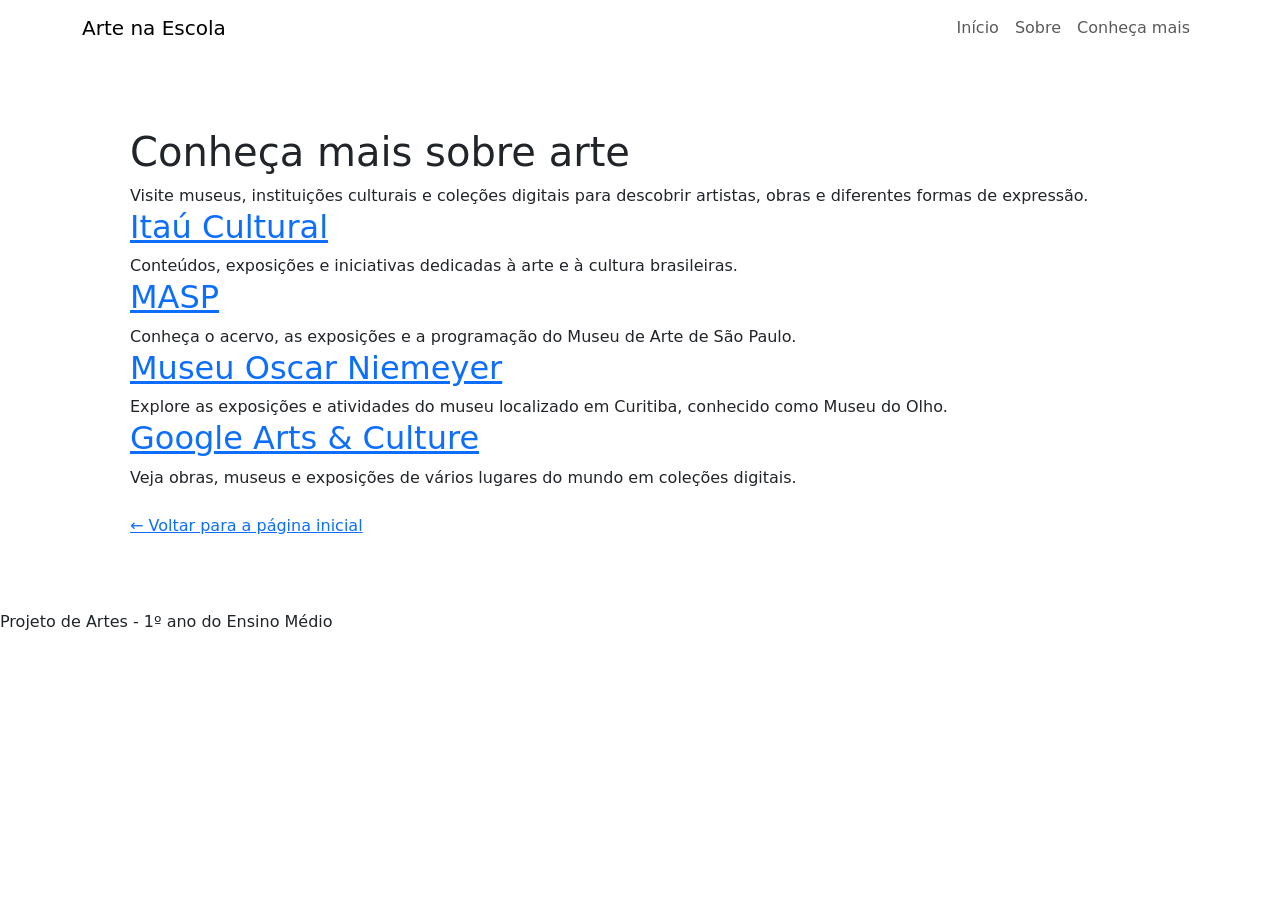
==== conheca-mais.html @ d9e35015 "Add files via upload" ====
<!doctype html>
<html lang="pt-BR">
<head>
  <meta charset="utf-8">
  <meta name="viewport" content="width=device-width, initial-scale=1">
  <title>Conheça mais | Arte na Escola</title>
  <link href="https://cdn.jsdelivr.net/npm/bootstrap@5.3.3/dist/css/bootstrap.min.css" rel="stylesheet">
  <link href="css/estilo.css" rel="stylesheet">
</head>
<body>
  <nav class="navbar navbar-expand-lg">
    <div class="container">
      <a class="navbar-brand" href="index.html">Arte na Escola</a>
      <button class="navbar-toggler" type="button" data-bs-toggle="collapse" data-bs-target="#menu" aria-controls="menu" aria-expanded="false" aria-label="Abrir menu">
        <span class="navbar-toggler-icon"></span>
      </button>
      <div class="collapse navbar-collapse" id="menu">
        <ul class="navbar-nav ms-auto">
          <li class="nav-item"><a class="nav-link" href="index.html">Início</a></li>
          <li class="nav-item"><a class="nav-link" href="sobre.html">Sobre</a></li>
          <li class="nav-item"><a class="nav-link" href="conheca-mais.html" aria-current="page">Conheça mais</a></li>
        </ul>
      </div>
    </div>
  </nav>

  <main class="container my-4">
    <section class="pagina-conheca rounded p-4 p-md-5">
      <h1>Conheça mais sobre arte</h1>
      <p class="mb-0">Visite museus, instituições culturais e coleções digitais para descobrir artistas, obras e diferentes formas de expressão.</p>

      <div class="recursos-centralizados">
        <article class="recurso-card">
          <h2><a href="https://www.itaucultural.org.br/" target="_blank" rel="noopener noreferrer">Itaú Cultural</a></h2>
          <p class="mb-0">Conteúdos, exposições e iniciativas dedicadas à arte e à cultura brasileiras.</p>
        </article>
        <article class="recurso-card">
          <h2><a href="https://www.masp.org.br/" target="_blank" rel="noopener noreferrer">MASP</a></h2>
          <p class="mb-0">Conheça o acervo, as exposições e a programação do Museu de Arte de São Paulo.</p>
        </article>
        <article class="recurso-card">
          <h2><a href="https://www.museuoscarniemeyer.org.br/" target="_blank" rel="noopener noreferrer">Museu Oscar Niemeyer</a></h2>
          <p class="mb-0">Explore as exposições e atividades do museu localizado em Curitiba, conhecido como Museu do Olho.</p>
        </article>
        <article class="recurso-card">
          <h2><a href="https://artsandculture.google.com/" target="_blank" rel="noopener noreferrer">Google Arts &amp; Culture</a></h2>
          <p class="mb-0">Veja obras, museus e exposições de vários lugares do mundo em coleções digitais.</p>
        </article>
      </div>

      <p class="mt-4 mb-0"><a class="link-mais" href="index.html">← Voltar para a página inicial</a></p>
    </section>
  </main>

  <footer><p>Projeto de Artes - 1º ano do Ensino Médio</p></footer>
  <script src="https://cdn.jsdelivr.net/npm/bootstrap@5.3.3/dist/js/bootstrap.bundle.min.js"></script>
</body>
</html>
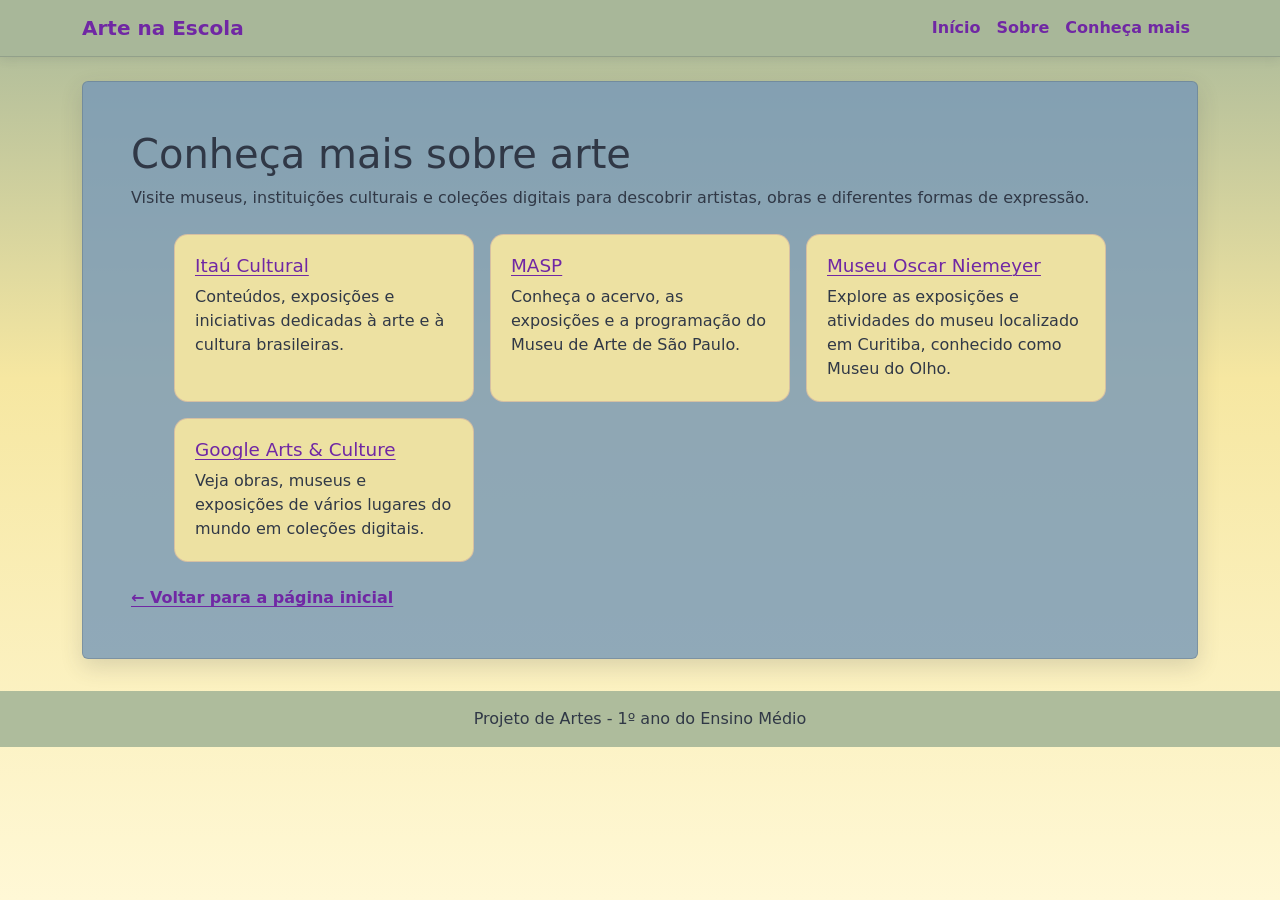
==== commit a1980b4f: "Fix stylesheet link in conheca-mais.html" ====
--- a/conheca-mais.html
+++ b/conheca-mais.html
@@ -5,7 +5,7 @@
   <meta name="viewport" content="width=device-width, initial-scale=1">
   <title>Conheça mais | Arte na Escola</title>
   <link href="https://cdn.jsdelivr.net/npm/bootstrap@5.3.3/dist/css/bootstrap.min.css" rel="stylesheet">
-  <link href="css/estilo.css" rel="stylesheet">
+  <link href="estilo.css" rel="stylesheet">
 </head>
 <body>
   <nav class="navbar navbar-expand-lg">
--- a/estilo.css
+++ b/estilo.css
@@ -0,0 +1,254 @@
+/* Estilos do site Arte na Escola */
+:root {
+  --roxo-link: #7027a4;
+  --roxo-hover: #4f1978;
+  --amarelo-manteiga: #F6E7A1;
+  --verde-salvia: #A8B89A;
+  --lilas: #C69BCB;
+  --azul-acinzentado: #7899B8;
+  --texto: #303846;
+}
+
+body {
+  min-height: 100vh;
+  margin: 0;
+  color: var(--texto);
+  font-family: system-ui, -apple-system, "Segoe UI", sans-serif;
+  background: linear-gradient(180deg, var(--verde-salvia) 0%, var(--amarelo-manteiga) 42%, #fff8d6 100%);
+  background-attachment: fixed;
+}
+
+a {
+  color: #7027a4 !important;
+  text-decoration-thickness: 1px;
+  text-underline-offset: 0.18em;
+}
+
+a:hover,
+a:focus-visible {
+  color: #4f1978 !important;
+}
+
+.navbar {
+  background: rgba(168, 184, 154, 0.96);
+  border-bottom: 1px solid rgba(48, 56, 70, 0.18);
+  box-shadow: 0 2px 10px rgba(48, 56, 70, 0.12);
+}
+
+.navbar-brand,
+.navbar .nav-link {
+  color: #7027a4 !important;
+  font-weight: 600;
+}
+
+.navbar-brand:hover,
+.navbar .nav-link:hover,
+.navbar .nav-link:focus-visible {
+  color: #4f1978 !important;
+}
+
+.navbar-toggler {
+  border-color: rgba(112, 39, 164, 0.4);
+}
+
+.destaque {
+  background: linear-gradient(125deg, rgba(246, 231, 161, 0.98), rgba(255, 248, 214, 0.96));
+  border: 1px solid rgba(120, 153, 184, 0.3);
+  box-shadow: 0 10px 28px rgba(48, 56, 70, 0.15);
+}
+
+.destaque h1 {
+  margin-bottom: 1rem;
+  font-weight: 750;
+}
+
+.imagem-noite {
+  max-height: 430px;
+  object-fit: cover;
+  box-shadow: 0 8px 24px rgba(45, 32, 0, 0.22);
+}
+
+.cards-centralizados {
+  display: grid;
+  grid-template-columns: repeat(auto-fit, minmax(min(100%, 270px), 330px));
+  justify-content: center;
+  align-items: stretch;
+  gap: 1.25rem;
+  padding: 1rem;
+  border-radius: 1.25rem;
+  background: linear-gradient(135deg, var(--verde-salvia) 0%, var(--amarelo-manteiga) 52%, var(--lilas) 100%);
+}
+
+.card-atalho {
+  min-height: 190px;
+  border: 1px solid rgba(112, 39, 164, 0.28);
+  border-radius: 1rem;
+  background: linear-gradient(155deg, rgba(198, 155, 203, 0.9) 0%, rgba(255, 250, 232, 0.96) 100%);
+  box-shadow: 0 8px 22px rgba(48, 56, 70, 0.16);
+  transition: transform 160ms ease, box-shadow 160ms ease;
+}
+
+.card-atalho:hover {
+  transform: translateY(-3px);
+  box-shadow: 0 12px 26px rgba(70, 49, 0, 0.18);
+}
+
+.card-atalho .card-body {
+  display: flex;
+  flex-direction: column;
+  align-items: flex-start;
+  padding: 1.5rem;
+}
+
+.card-atalho p {
+  flex: 1;
+}
+
+.link-atalho,
+.link-mais {
+  color: #7027a4 !important;
+  font-weight: 700;
+}
+
+.bloco-recursos,
+.pagina-conheca {
+  background: rgba(120, 153, 184, 0.82);
+  border: 1px solid rgba(48, 56, 70, 0.2);
+  box-shadow: 0 8px 22px rgba(48, 56, 70, 0.16);
+}
+
+.lista-recursos li {
+  margin-bottom: 0.35rem;
+}
+
+.recursos-centralizados {
+  display: grid;
+  grid-template-columns: repeat(auto-fit, minmax(min(100%, 230px), 300px));
+  justify-content: center;
+  gap: 1rem;
+  margin-top: 1.5rem;
+}
+
+.conteudo-grid {
+  display: grid;
+  grid-template-columns: repeat(auto-fit, minmax(min(100%, 240px), 1fr));
+  gap: 1.25rem;
+  margin-top: 1.5rem;
+}
+
+.conteudo-card {
+  overflow: hidden;
+  border: 1px solid rgba(112, 39, 164, 0.25);
+  border-radius: 1rem;
+  background: linear-gradient(155deg, rgba(198, 155, 203, 0.92) 0%, rgba(246, 231, 161, 0.94) 100%);
+  box-shadow: 0 8px 22px rgba(48, 56, 70, 0.16);
+}
+
+.conteudo-card img {
+  display: block;
+  width: 100%;
+  height: 190px;
+  object-fit: cover;
+}
+
+.conteudo-card .card-body {
+  padding: 1.25rem;
+}
+
+.quiz-form {
+  margin-top: 1.5rem;
+}
+
+.quiz-question {
+  margin-bottom: 1.25rem;
+  padding: 1.25rem;
+  border: 1px solid rgba(112, 39, 164, 0.24);
+  border-radius: 1rem;
+  background: linear-gradient(155deg, rgba(198, 155, 203, 0.82), rgba(246, 231, 161, 0.88));
+}
+
+.quiz-question legend {
+  float: none;
+  width: auto;
+  margin-bottom: 0.9rem;
+  font-size: 1.05rem;
+  font-weight: 700;
+}
+
+.quiz-question label {
+  display: block;
+  margin: 0.55rem 0;
+  padding: 0.55rem 0.7rem;
+  border-radius: 0.5rem;
+  background: rgba(255, 255, 255, 0.5);
+  cursor: pointer;
+}
+
+.quiz-question label:hover {
+  background: rgba(255, 255, 255, 0.82);
+}
+
+.quiz-question input {
+  margin-right: 0.5rem;
+  accent-color: var(--roxo-link);
+}
+
+.btn-quiz {
+  color: #ffffff !important;
+  background: var(--azul-acinzentado);
+  border-color: var(--azul-acinzentado);
+  font-weight: 700;
+}
+
+.btn-quiz:hover,
+.btn-quiz:focus-visible {
+  color: #ffffff !important;
+  background: #5d7f9f;
+  border-color: #5d7f9f;
+}
+
+.resultado-quiz {
+  padding: 0.8rem 1rem;
+  border-radius: 0.6rem;
+  font-weight: 700;
+}
+
+.resultado-sucesso {
+  background: var(--verde-salvia);
+}
+
+.resultado-alerta {
+  background: var(--amarelo-manteiga);
+}
+
+.recurso-card {
+  padding: 1.25rem;
+  border: 1px solid rgba(112, 39, 164, 0.18);
+  border-radius: 0.85rem;
+  background: rgba(246, 231, 161, 0.92);
+}
+
+.recurso-card h2 {
+  font-size: 1.15rem;
+}
+
+footer {
+  margin-top: 2rem;
+  padding: 1rem;
+  text-align: center;
+  color: #303846;
+  background: rgba(168, 184, 154, 0.92);
+}
+
+footer p {
+  margin: 0;
+}
+
+@media (prefers-reduced-motion: reduce) {
+  *,
+  *::before,
+  *::after {
+    scroll-behavior: auto !important;
+    transition-duration: 0.01ms !important;
+  }
+}
